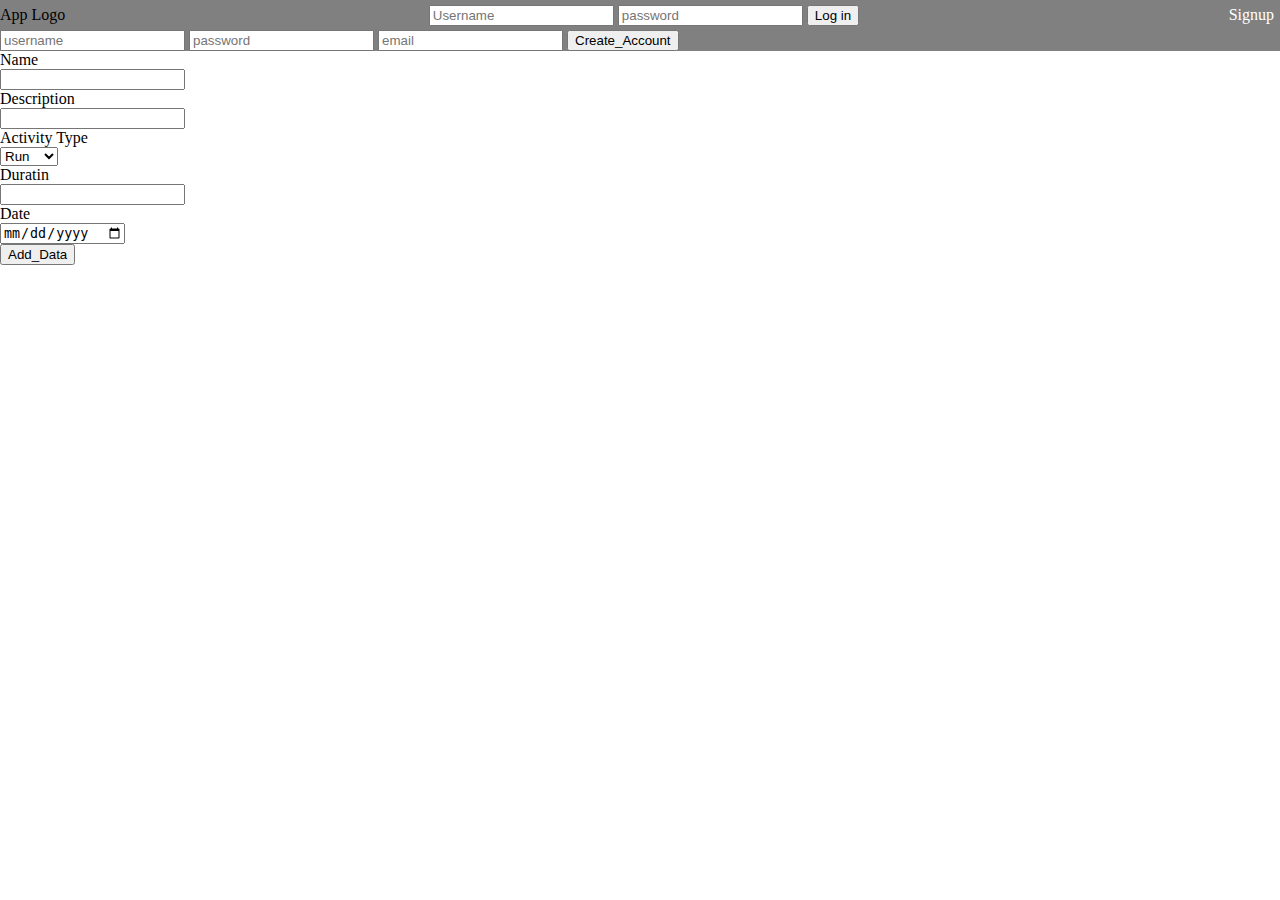
==== index.html @ 350474d1 "project1" ====
<!DOCTYPE html>
<html lang="en">

<head>
    <meta charset="UTF-8" />
    <meta http-equiv="X-UA-Compatible" content="IE=edge" />
    <meta name="viewport" content="width=device-width, initial-scale=1.0" />
    <title>Project</title>
    <link rel="stylesheet" href="style.css" />
    <script>
        function handleSubmit() {
            // e.preventDefault();
            // document.getElementById(exercise).preventDefault()
        }
    </script>
</head>

<body>
    <!-- Navbar -->
    <div class="navbar">
        
        <!-- <p>Login to track your exercise details or signup to create new account</p> -->
        <div class="containerlogin">
            <span>App Logo</span>
            <!-- Login form -->
            <form id="login" event.preventDefault>
                <input type="text" placeholder="Username" required />
                <input type="password" placeholder="password" required />
                <button type="submit">Log in</button>
            </form>
             <!-- <a href="#">Login</a> -->
             <a href="#">Signup</a>
        </div>
        <div class="containersignup">
            <!-- Signup Form -->
            <form id="signup" event.preventDefault>
                    <input type="text" placeholder="username" required />
                    <input type="password" placeholder="password" prequired />
                    <input type="email" placeholder="email" required />
                    <button>Create_Account</button>
            </form>
        </div>
    </div>


    <!-- Form to enter Exercise Details -->
    <form id="exercise" event.preventDefault())>
        <div class="container">
            <label>Name </label>
            <input type="text" />
            <label>Description</label>
            <input type="text" />
            <label>Activity Type</label>
            <select>
                <option>Run</option>
                <option>Bicyle</option>
                <option>Swim</option>
                <option>Ride</option>
                <option>Walk</option>
                <option>Hike</option>
            </select>
            <label>Duratin</label>
            <input type="number" />
            <label>Date</label>
            <input type="date" />
            <button type="submit" onclick="handleSubmit()">Add_Data</button>
        </div>
    </form>
</body>

</html>
---- style.css ----
*{
    box-sizing: border-box;
}
body{
    margin: 0;
    padding: 0;

}
.signup{
    display: flex;
    flex-direction: column;
    align-items: flex-start;
    justify-content: flex-start;
    border-bottom: 2px solid;
    box-shadow: aqua;
    margin-bottom: 6px;
    padding-bottom: 8px;

}
.navbar{
    background-color: gray;
    justify-content: center;
    text-align: left;
    display: block;
}
.navbar a{
    text-decoration: none;
    float: right;
    padding: 6px;
    color: white;
}

.login{
    display: flex;
    flex-direction: column;
    align-items: flex-start;
    justify-content: left;
    border-bottom: 2px solid;
    box-shadow: aqua;
    margin-bottom: 6px;
    padding-bottom: 8px;
}
.login{
    width: 176px;
    margin-top: 75px;
    outline: none;
}
.containerlogin{
    display: flex;
    justify-content: space-between;
    text-align: center;
    margin: auto;
    align-items: center;
}

.containerlogin a{
    float: left;
}
.container{
    background: none;
    display: flex;
    align-items: self-start;
    justify-content: left;
    flex-direction: column;
}
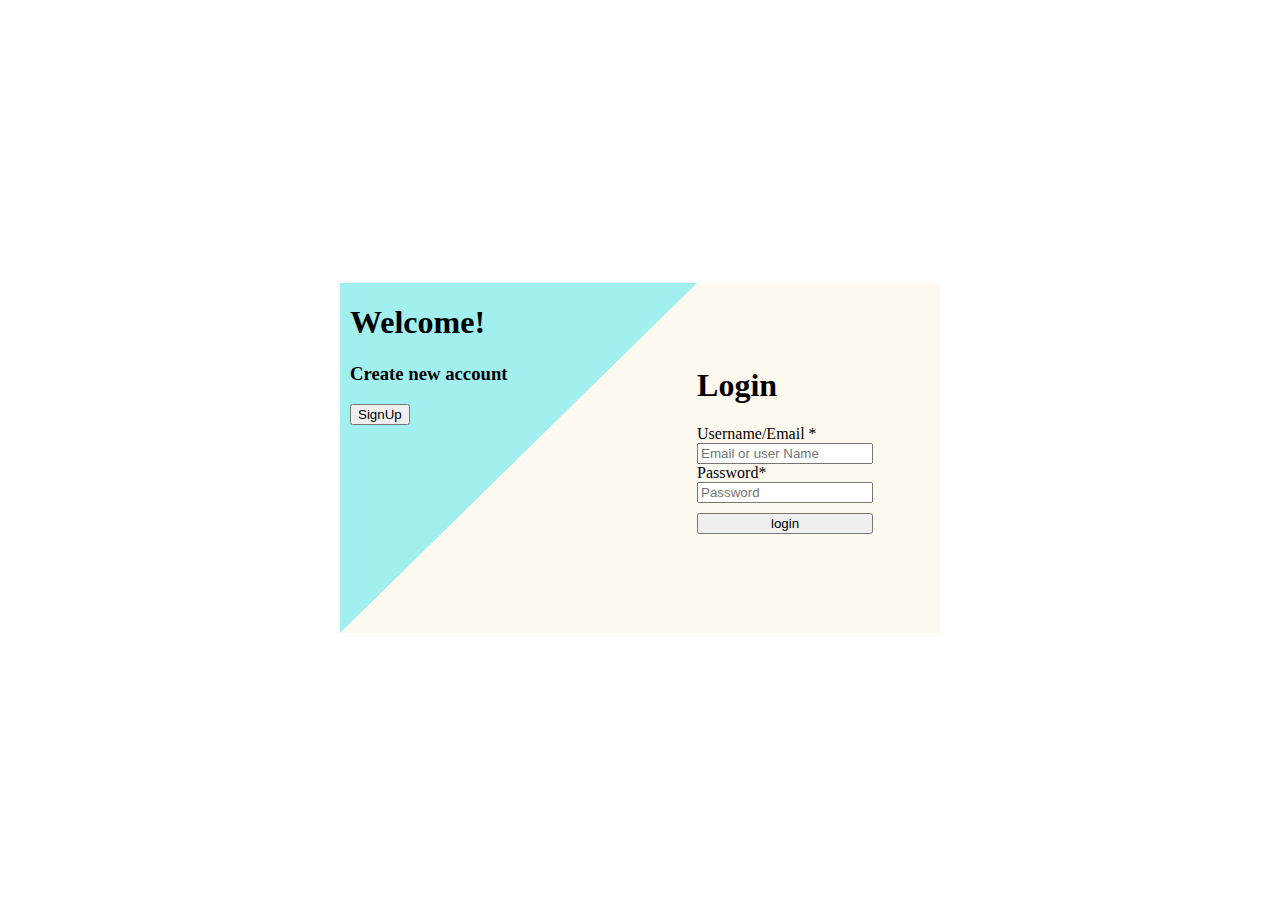
==== commit 9f1e28c3: "updated" ====
--- a/index.html
+++ b/index.html
@@ -2,70 +2,53 @@
 <html lang="en">
 
 <head>
-    <meta charset="UTF-8" />
-    <meta http-equiv="X-UA-Compatible" content="IE=edge" />
-    <meta name="viewport" content="width=device-width, initial-scale=1.0" />
-    <title>Project</title>
-    <link rel="stylesheet" href="style.css" />
-    <script>
-        function handleSubmit() {
-            // e.preventDefault();
-            // document.getElementById(exercise).preventDefault()
-        }
-    </script>
+    <meta charset="UTF-8">
+    <meta http-equiv="X-UA-Compatible" content="IE=edge">
+    <meta name="viewport" content="width=device-width, initial-scale=1.0">
+    <title>Document</title>
+    <link rel="stylesheet" href="styles.css">
 </head>
 
 <body>
-    <!-- Navbar -->
-    <div class="navbar">
-        
-        <!-- <p>Login to track your exercise details or signup to create new account</p> -->
-        <div class="containerlogin">
-            <span>App Logo</span>
-            <!-- Login form -->
-            <form id="login" event.preventDefault>
-                <input type="text" placeholder="Username" required />
-                <input type="password" placeholder="password" required />
-                <button type="submit">Log in</button>
-            </form>
-             <!-- <a href="#">Login</a> -->
-             <a href="#">Signup</a>
+    <div class="wrapper">
+        <div class="container">
+            <div class="left_col">
+                <h1>Welcome!</h1>
+                <h3>Create new account</h3>
+                <input id="signupbtn" type="submit" value="SignUp" onclick="handleSignup()" /><br>
+                <input id="loginbtn" type="submit" value="Login" style="display: none">
+                <!-- <button id="signupbtn" type="submit">SignUp</button> -->                
+            </div>
+            <div class="right_col">
+                <!-- Login form -->
+                <form id='login' class="form" >
+                    <div class="login">
+                        <h1>Login</h1>
+                        <label>Username/Email <span>*</span></label>
+                        <input type="text" placeholder="Email or user Name" />
+                        <label>Password<span>*</span></label>
+                        <input type="password" placeholder="Password" />
+                        <input id='sub' type="submit" value="login"  />
+                    </div>
+                </form>
+                <!-- Signup form -->
+                <form id=signup style="display: none;">
+                    <div class="signup">
+                        <h1>Sing Up</h1>
+                        <label>Username<span>*</span></label>
+                        <input id="name" type="text" placeholder="user Name" required/>
+                        <label>Email <span>*</span></label>
+                        <input id="email" type="text" placeholder="Email" required/>
+                        <label>Password<span>*</span></label>
+                        <input id="password" type="password" placeholder="Password" required/>
+                        <input id='reg' type="submit" value="Register"/>
+                    </div>
+                </form>
+            </div>
         </div>
-        <div class="containersignup">
-            <!-- Signup Form -->
-            <form id="signup" event.preventDefault>
-                    <input type="text" placeholder="username" required />
-                    <input type="password" placeholder="password" prequired />
-                    <input type="email" placeholder="email" required />
-                    <button>Create_Account</button>
-            </form>
-        </div>
-    </div>
-
-
-    <!-- Form to enter Exercise Details -->
-    <form id="exercise" event.preventDefault())>
-        <div class="container">
-            <label>Name </label>
-            <input type="text" />
-            <label>Description</label>
-            <input type="text" />
-            <label>Activity Type</label>
-            <select>
-                <option>Run</option>
-                <option>Bicyle</option>
-                <option>Swim</option>
-                <option>Ride</option>
-                <option>Walk</option>
-                <option>Hike</option>
-            </select>
-            <label>Duratin</label>
-            <input type="number" />
-            <label>Date</label>
-            <input type="date" />
-            <button type="submit" onclick="handleSubmit()">Add_Data</button>
-        </div>
-    </form>
+    </div>  
+    
+    <script src="script.js"></script>
 </body>
 
-</html>
+</html>--- a/styles.css
+++ b/styles.css
@@ -0,0 +1,65 @@
+.wrapper{
+    margin: auto;
+    width: 100%;
+    max-width: 1140px;
+    min-height: 100vh;
+    justify-content: center;
+    align-items: center;
+    display: flex;
+    flex-direction: column;
+}
+.container {
+    display: flex;
+    width: 600px;
+    height: 350px;
+    align-items: center;
+    justify-content: center;
+    background: floralwhite;
+}
+
+.left_col {
+
+    background: #a2efef;;
+    height: 100%;
+    width: 100%;
+    padding-left: 10px;
+    clip-path: polygon(0 0, 0 100%, 100% 0);
+}
+
+.right_col {
+    /* display: flex; */
+    flex-direction: column;
+    width: 70%;
+    height: 100%;
+    align-items: center;
+    justify-content: center;
+    margin-top: 75px;
+
+}
+.right_col #sub{
+    margin-top: 10px;
+}
+
+.login {
+    display: flex;
+    flex-direction: column;
+    justify-content: center;
+    /* align-items: center; */
+    height: 100%;
+    width: 176px;
+    margin-top: 25px;
+}
+
+.signup {
+    display: flex;
+    flex-direction: column;
+    justify-content: center;
+    /* align-items: center; */
+    height: 100%;
+    width: 176px;
+    margin-top: 25px;
+}
+
+.right_col #reg{
+    margin-top: 10px;
+}
